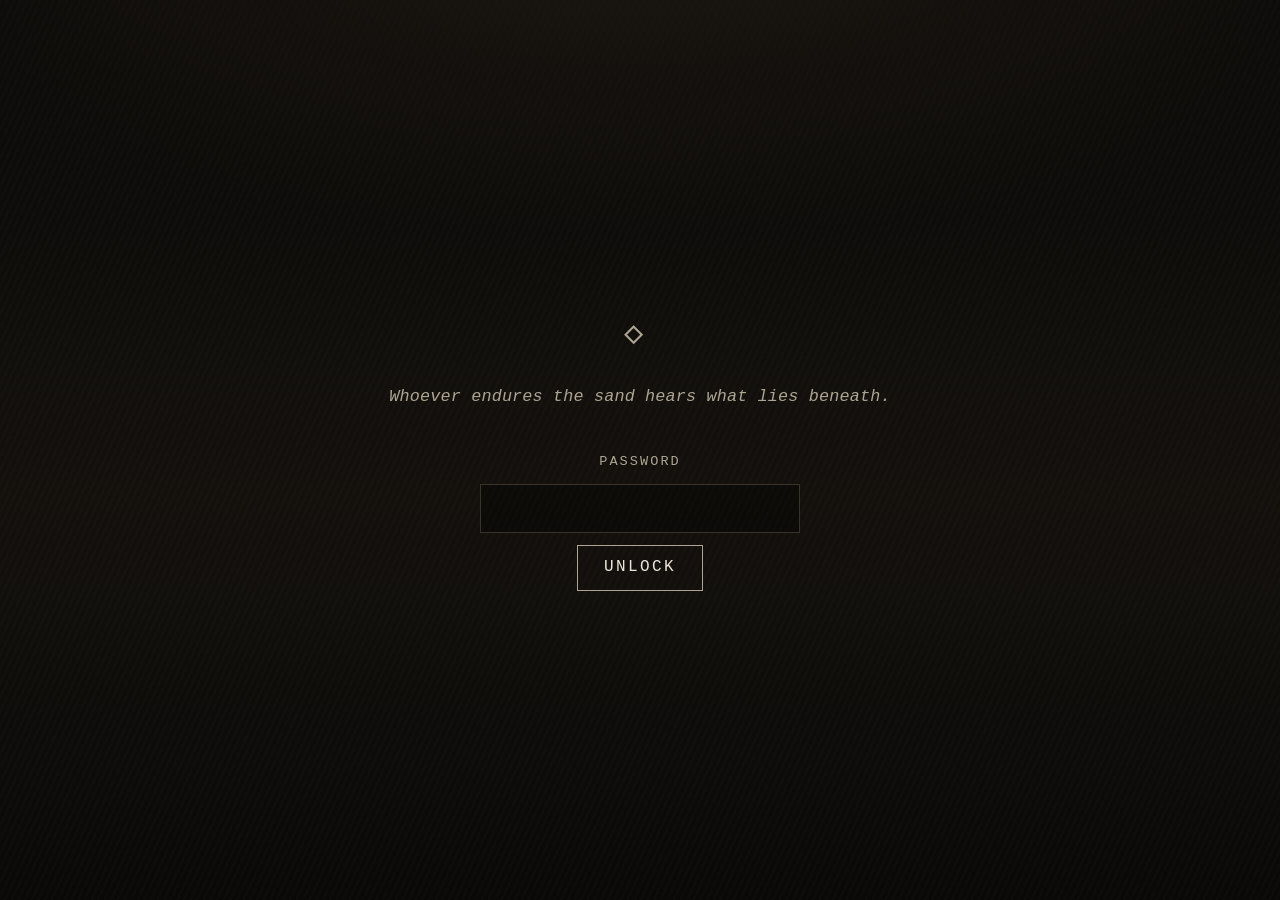
==== index.html @ b3e7879c "Rework puzzle chain content and wire in a real password Replace placeholder puzzle content across th" ====
<!DOCTYPE html>
<html lang="en">
<head>
  <meta charset="UTF-8">
  <meta name="viewport" content="width=device-width, initial-scale=1.0">
  <title>Heimdal</title>
  <link rel="stylesheet" href="assets/css/style.css">
</head>
<body>
  <main class="gate">
    <div class="glyph">◇</div>

    <!-- FILL IN YOUR OWN CRYPTIC SENTENCE AND/OR IMAGE HERE -->
    <p class="cryptic">
      Whoever endures the sand hears what lies beneath.
    </p>

    <form id="gate-form" autocomplete="off">
      <label for="password">Password</label>
      <input type="password" id="password" name="password" autocomplete="off" spellcheck="false" required>
      <button type="submit">Unlock</button>
      <p class="error" id="error" hidden>Incorrect password.</p>
    </form>

    <section id="revealed" hidden></section>
  </main>

  <script src="assets/js/heimdal-crypto.js"></script>
  <script src="assets/js/heimdal-gate.js"></script>
  <script>
    // Password #1 is announced externally (e.g. a Discord/Instagram clue that
    // points at a specific user's ID) -- never mention it on this page itself.
    // Regenerate with generate-page.js if the real password/riddle changes.
    // The revealed content below is a placeholder riddle -- replace it with
    // your own via a payload JSON (see README).
    const PASSWORD_HASH = "1b6bd0985ba9536de8a3ad34bfaea1148557f11e6bd9940ea010b6b5e52fe10f";
    const PBKDF2_SALT = "heimdal-arg-fixed-salt-value-2025";
    const PBKDF2_ITERATIONS = 100000;
    const CIPHERTEXT = "//xWVtqB/KvxXUMqVxXO1GQhvtDKOL1GcbuJzuTKLPGj/9LQ81pGA8gqgxAa7jtea1eM6ArFhrDNH9hZS4vZBvmWHkjj9JphT/WAyH8IVFATZKL389G6nilUnaQaJakw0h7k3MjO10efFYA6UnY4Rl/rh7JBCnNPyaXIoorK1bJ+2vor9PKXjaP9DoO7ZPQizsNrBGeD5/hiaIfFMBBC2A/WCi2v/yk/CbHD2zoD8CS6XFFef5O+aKPtCpWw5prTFUF+an+YQQZYskB+qW1lHcU7lSIlS553fQIfIPKWtBmV9d+kxFULgZ1J4Y64VLYf4XHMqp3gnCTb1RygdWWrvzEWhjgSDf6EszP/YDOKpttg4g5KEqNG5w==";
    const IV = "JkBBiqYBw02Av8Ya";

    HeimdalGate.init({
      passwordHash: PASSWORD_HASH,
      salt: PBKDF2_SALT,
      iterations: PBKDF2_ITERATIONS,
      ciphertext: CIPHERTEXT,
      iv: IV,
    });
  </script>
</body>
</html>
---- assets/css/style.css ----
/* Heimdal ARG -- sober dark theme, black/white, desert/sand feel via gradients. */

:root {
  --bg: #0a0908;
  --bg-dune-1: #14110d;
  --bg-dune-2: #1d1812;
  --ink: #ece6d8;
  --ink-dim: #ada592;
  --accent: #f2e9d8;
  --line: #38322a;
  --error: #c9776a;
}

* {
  box-sizing: border-box;
}

html,
body {
  height: 100%;
}

body {
  margin: 0;
  min-height: 100vh;
  color: var(--ink);
  font-family: 'Courier New', ui-monospace, monospace;
  background-color: var(--bg);
  background-image:
    radial-gradient(ellipse 120% 60% at 50% -10%, var(--bg-dune-2) 0%, transparent 60%),
    repeating-linear-gradient(
      115deg,
      rgba(236, 230, 216, 0.015) 0px,
      rgba(236, 230, 216, 0.015) 2px,
      transparent 2px,
      transparent 6px
    ),
    linear-gradient(180deg, var(--bg) 0%, var(--bg-dune-1) 55%, var(--bg) 100%);
  background-attachment: fixed;
  display: flex;
  align-items: center;
  justify-content: center;
  padding: 2rem 1rem;
  letter-spacing: 0.01em;
  line-height: 1.6;
}

.gate {
  width: 100%;
  max-width: 42rem;
  text-align: center;
}

.glyph {
  font-size: 2rem;
  letter-spacing: 0.4em;
  color: var(--ink-dim);
  margin-bottom: 1.5rem;
  user-select: none;
}

.cryptic {
  color: var(--ink-dim);
  font-style: italic;
  margin: 0 0 2.5rem;
  font-size: 1.05rem;
}

.photo-frame {
  border: 1px solid var(--line);
  padding: 0.5rem;
  margin: 0 0 1.5rem;
  background: rgba(0, 0, 0, 0.2);
}

.photo-frame img {
  display: block;
  width: 100%;
  height: auto;
  filter: grayscale(0.3) contrast(1.05);
}

form#gate-form {
  display: flex;
  flex-direction: column;
  align-items: center;
  gap: 0.75rem;
}

label {
  color: var(--ink-dim);
  font-size: 0.85rem;
  text-transform: uppercase;
  letter-spacing: 0.15em;
}

input[type='password'],
input[type='text'] {
  width: 100%;
  max-width: 20rem;
  background: rgba(0, 0, 0, 0.35);
  border: 1px solid var(--line);
  color: var(--ink);
  padding: 0.65rem 0.9rem;
  font: inherit;
  text-align: center;
  letter-spacing: 0.2em;
}

input[type='password']:focus,
input[type='text']:focus {
  outline: none;
  border-color: var(--ink-dim);
}

button {
  background: transparent;
  border: 1px solid var(--ink-dim);
  color: var(--ink);
  padding: 0.6rem 1.6rem;
  font: inherit;
  text-transform: uppercase;
  letter-spacing: 0.15em;
  cursor: pointer;
  transition: border-color 0.2s ease, color 0.2s ease;
}

button:hover {
  border-color: var(--accent);
  color: var(--accent);
}

.error {
  color: var(--error);
  font-size: 0.85rem;
  margin: 0.25rem 0 0;
}

#revealed {
  margin-top: 1rem;
  text-align: left;
  border-top: 1px solid var(--line);
  padding-top: 1.5rem;
}

#revealed pre {
  white-space: pre-wrap;
  word-break: break-word;
  background: rgba(0, 0, 0, 0.3);
  border: 1px solid var(--line);
  padding: 1rem;
  color: var(--accent);
  font-size: 0.95rem;
}

#revealed .hint {
  color: var(--ink-dim);
  font-size: 0.9rem;
}

.next-link {
  display: inline-block;
  margin-top: 1.5rem;
  color: var(--accent);
  text-decoration: none;
  border-bottom: 1px solid var(--ink-dim);
  padding-bottom: 0.15rem;
  letter-spacing: 0.1em;
}

.next-link:hover {
  border-color: var(--accent);
}

.teaser-placeholder {
  border: 1px dashed var(--line);
  padding: 1.5rem;
  margin-top: 1rem;
  color: var(--ink-dim);
  font-size: 0.85rem;
}

[hidden] {
  display: none !important;
}
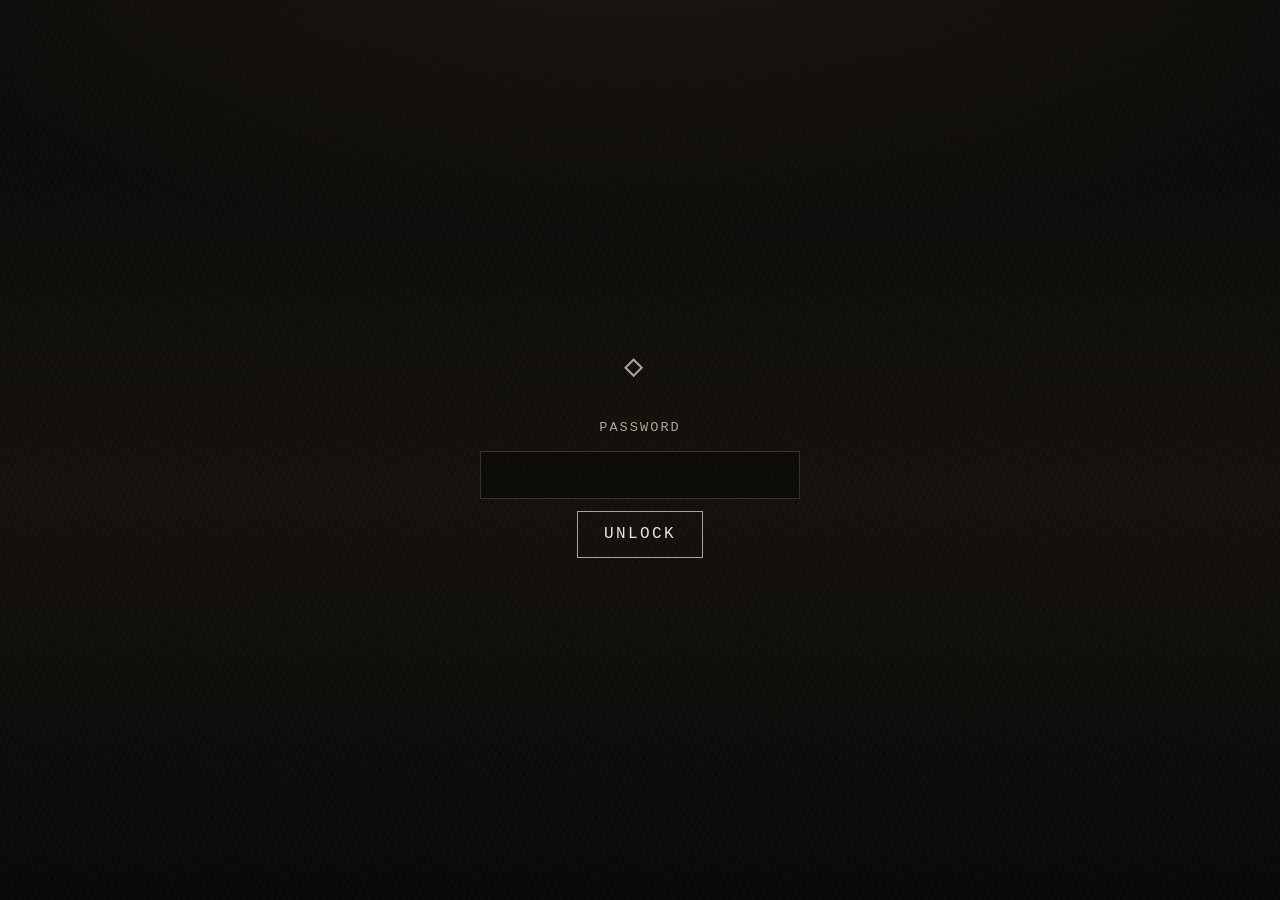
==== commit 2b908817: "Remove flavor-text taglines from every page Drop the italic tagline shown above the password field o" ====
--- a/index.html
+++ b/index.html
@@ -9,11 +9,6 @@
 <body>
   <main class="gate">
     <div class="glyph">◇</div>
-
-    <!-- FILL IN YOUR OWN CRYPTIC SENTENCE AND/OR IMAGE HERE -->
-    <p class="cryptic">
-      Whoever endures the sand hears what lies beneath.
-    </p>
 
     <form id="gate-form" autocomplete="off">
       <label for="password">Password</label>
@@ -28,16 +23,12 @@
   <script src="assets/js/heimdal-crypto.js"></script>
   <script src="assets/js/heimdal-gate.js"></script>
   <script>
-    // Password #1 is announced externally (e.g. a Discord/Instagram clue that
-    // points at a specific user's ID) -- never mention it on this page itself.
-    // Regenerate with generate-page.js if the real password/riddle changes.
-    // The revealed content below is a placeholder riddle -- replace it with
-    // your own via a payload JSON (see README).
+    // FILL IN THE ENCRYPTED PAYLOAD HERE.
     const PASSWORD_HASH = "1b6bd0985ba9536de8a3ad34bfaea1148557f11e6bd9940ea010b6b5e52fe10f";
     const PBKDF2_SALT = "heimdal-arg-fixed-salt-value-2025";
     const PBKDF2_ITERATIONS = 100000;
-    const CIPHERTEXT = "//xWVtqB/KvxXUMqVxXO1GQhvtDKOL1GcbuJzuTKLPGj/9LQ81pGA8gqgxAa7jtea1eM6ArFhrDNH9hZS4vZBvmWHkjj9JphT/WAyH8IVFATZKL389G6nilUnaQaJakw0h7k3MjO10efFYA6UnY4Rl/rh7JBCnNPyaXIoorK1bJ+2vor9PKXjaP9DoO7ZPQizsNrBGeD5/hiaIfFMBBC2A/WCi2v/yk/CbHD2zoD8CS6XFFef5O+aKPtCpWw5prTFUF+an+YQQZYskB+qW1lHcU7lSIlS553fQIfIPKWtBmV9d+kxFULgZ1J4Y64VLYf4XHMqp3gnCTb1RygdWWrvzEWhjgSDf6EszP/YDOKpttg4g5KEqNG5w==";
-    const IV = "JkBBiqYBw02Av8Ya";
+    const CIPHERTEXT = "NHn23Rh3V2B19L6o49UV/V2pkGvUu901CtxP4tpFybcSXHQ1eoQqwU2yvIpu4bm4wzyX08fPU09fUzOfLAYL2dWOPqYrqHP/VcUktdf5LVvOgmY9ssfUUsptMiOZ0zM7T7yisS6ouqAm4aJLwoRzTsn9ro0dPzoPcBMOM3rYRBQMX2NEA7idcGGBALdcecPNIXfMuLe6dIHaSPQwvFgk62M+BdyHnbY6Tbcl7qQ3E3KaTIasxZXAYiu1E3F42T93Cbly/9CMHQRFc47H2TqZ5aM+oKe8MIuy3hJ/77afvxdD457rFFUnnLLnxbwDvA==";
+    const IV = "LbbH54aejXvYmFZi";
 
     HeimdalGate.init({
       passwordHash: PASSWORD_HASH,
--- a/assets/css/style.css
+++ b/assets/css/style.css
@@ -57,13 +57,6 @@
   color: var(--ink-dim);
   margin-bottom: 1.5rem;
   user-select: none;
-}
-
-.cryptic {
-  color: var(--ink-dim);
-  font-style: italic;
-  margin: 0 0 2.5rem;
-  font-size: 1.05rem;
 }
 
 .photo-frame {
